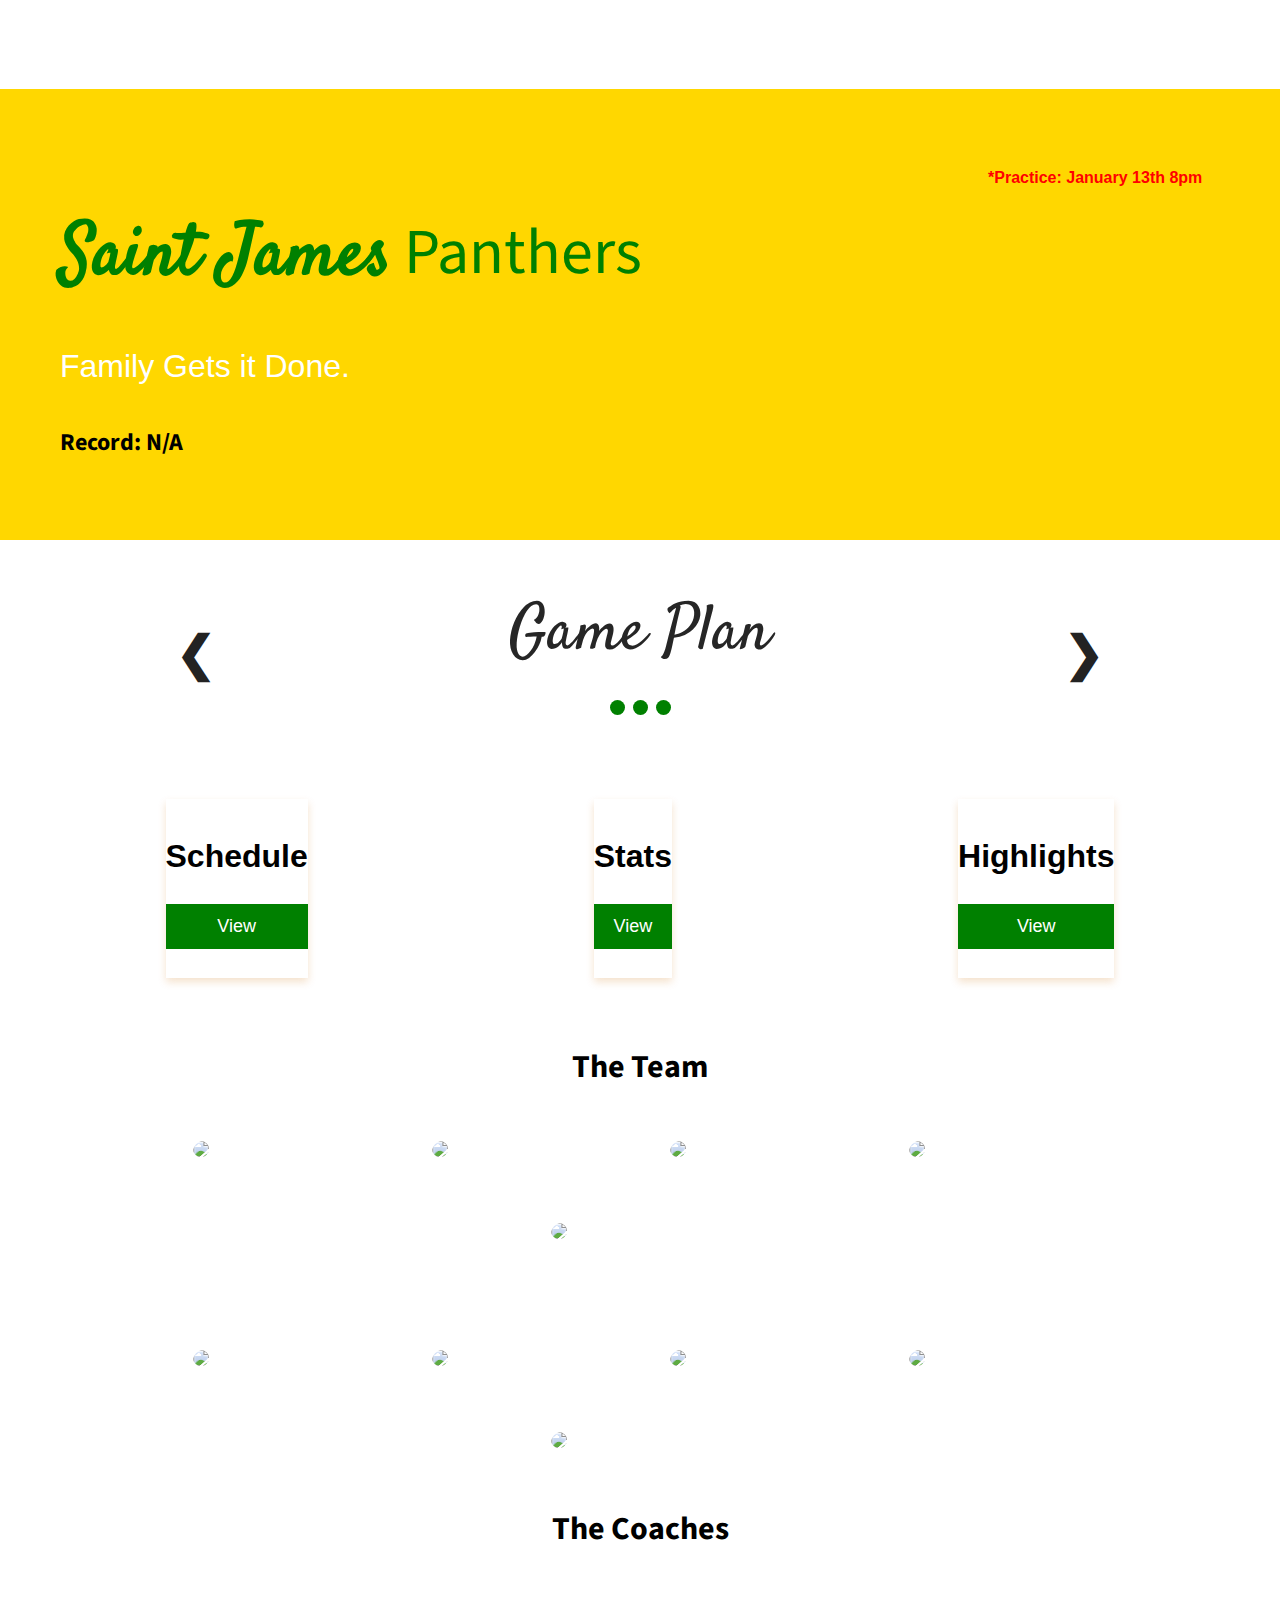
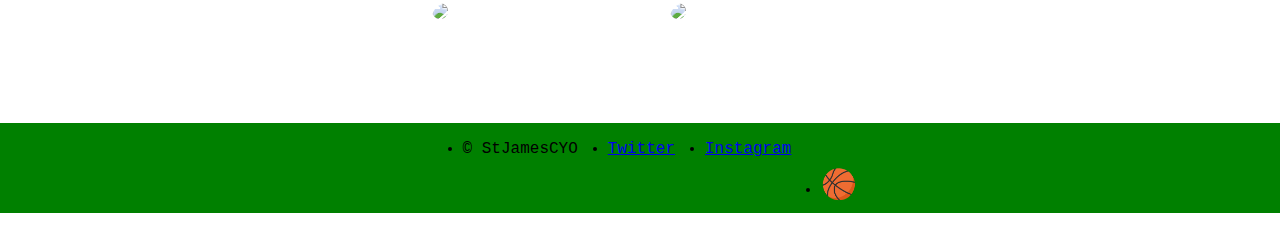
==== index.html @ 3bf1a320 "names/hero" ====
<!DOCTYPE html>
<html lang="en">

<head>
    <meta charset="UTF-8">
    <meta http-equiv="X-UA-Compatible" content="IE=edge">
    <meta name="viewport" content="width=device-width, initial-scale=1.0">
    <title>St. James CYO Basketball Official</title>
    <link rel="stylesheet" href= "style.css">
    <link rel="stylesheet" href="slider.css">
</head>

<body>
    <header>
        <div class="header">
          <img class="card_image" src="https://summermadnessleague.com/wp-content/uploads/sites/34/2019/05/Parkdale-HS-Panthers-Mascot-Logo.png" alt="" style="width:8%">
            <h1>St. James CYO Basketball</h1>

            <ul class="nav">
                <li><a href="#">Home</a></li>
                <li><a href="#">About</a></li>
                <li><a href="#">Portfolio</a></li>
            </ul>
        </div>

        <div class="hero">
            <div class="hero-inner">
               
                <h3> *Practice: January 13th 8pm</h3>
                <h1><span>Saint James</span> Panthers </h1>
                
                <p>
                  Family Gets it Done.
                </p>
                <h2> Record: N/A</h2>
                
            </div>
        </div>
    </header>

   
    <section class="customer-revs">
        <div class="rectangle"></div>
      
        
        <div class="slideshow-container">
      
         
          <h1><span>Game Plan</span></h1>
      
         
          <div class="mySlides">
            <div class="mySlidesContainer">
                <p>
                    Defense Formations
                  
            </p>
                  <a href="2Defense.html" class="button"> View</a>
                </div>
                
          </div>
      
          <div class="mySlides">
            <div class="mySlidesContainer">
              <p>
               Offensive Plays
              
              </p>
              <a href="3Offense.html" class="button">View</a>
            </div>
           
          </div>
      
          <div class="mySlides">
            <div class="mySlidesContainer">
              <p>
               Out of Bounds Plays</p>
                <a href="4OutofBounds.html" class="button">View</a>
                
            </div>
          </div>
      
          <!-- Next/prev buttons -->
          <a class="prev">&#10094;</a>
          <a class="next">&#10095;</a>
      
        </div><!-- END slidehow-container -->
      
        <!-- Dots/bullets/indicators -->
        <div class="dot-container">
          <span class="dot"></span>
          <span class="dot"></span>
          <span class="dot"></span>
        </div>
      
      </section>
     


    <section class="features">
        <div class="features-inner">
            <div class="row">
                <div class="card">
                    
                    <img class="card_image" src="https://www.northeastonsavingsbank.com/application/files/4315/8456/3054/nesb-convenience-icon-appointments.svg
                    " alt="" style="width:90%" >
                    <h1>Schedule</h1>
            
                    <a target="_blank" href="">
                    <p><button>View</button></p></a>
                  </div>
                  <div class="card">
                    <img class="card_image"src="https://www.pinclipart.com/picdir/big/354-3543570_scoreboard-png-scoreboard-clipart.png" alt="" style="width:100%">
                    <h1>Stats</h1>
                    <a target="_blank" href="">
                    <p><button>View</button></p></a>
                  </div>
                  <div class="card">
                    <img class="card_image" src="https://th.bing.com/th/id/R.0446440c4321bb36180e419c40fd950f?rik=fiIgaZZAdhFLGg&riu=http%3a%2f%2fclipart-library.com%2fimages_k%2fbasketball-with-transparent-background%2fbasketball-with-transparent-background-15.png&ehk=sKdvXQJf5zB4phJJC3YO1Y0he3dqjzRdxwZurwhMkBY%3d&risl=&pid=ImgRaw&r=0&sres=1&sresct=1" alt="" style="width:100%">
                    <h1>Highlights</h1>
                    <a target="_blank" href="7Highlights.html">
                    <p><button>View</button></p></a>
                  </div>
            </div>

           

            <div class="row 2">
              <h1>The Team</h1>
            
              <div class="-fx-image-gal"> 
                <div class="-fx-gal-item">
                  <div class="-fx-gal-image-thumb" tabindex="1">
                    <img src="https://www.coolgenerator.com/Data/Textdesign/202201/c344b4a043399e404a06c27b4f324fd9.png" />
                  </div>
                  <div class="-fx-gal-image-big">
                    <img src="https://www.coolgenerator.com/Data/Textdesign/202201/c344b4a043399e404a06c27b4f324fd9.png" />
                  </div>
                </div>
      
                <div class="-fx-gal-item">
                  <div class="-fx-gal-image-thumb" tabindex="1">
                    <img src="https://www.coolgenerator.com/Data/Textdesign/202201/8a29747d5e1acd0eb8bf1c7dff9ac7dc.png" />
                  </div>
                  <div class="-fx-gal-image-big">
                    <img src="https://www.coolgenerator.com/Data/Textdesign/202201/8a29747d5e1acd0eb8bf1c7dff9ac7dc.png" />
                  </div>
                </div>
              
                <div class="-fx-gal-item">
                  <div class="-fx-gal-image-thumb" tabindex="1">
                    <img src="https://www.coolgenerator.com/Data/Textdesign/202201/a9173fcc52161caa69f22e37ed0d70f6.png" />
                  </div>
                  <div class="-fx-gal-image-big">
                    <img src="https://www.coolgenerator.com/Data/Textdesign/202201/a9173fcc52161caa69f22e37ed0d70f6.png" />
                  </div>
                </div>
              
                <div class="-fx-gal-item">
                  <div class="-fx-gal-image-thumb" tabindex="1">
                    <img src="https://www.coolgenerator.com/Data/Textdesign/202201/b64840ed8d828dd4eed055bd5e0bbf54.png" />
                  </div>
                  <div class="-fx-gal-image-big">
                    <img src="https://www.coolgenerator.com/Data/Textdesign/202201/b64840ed8d828dd4eed055bd5e0bbf54.png" />
                  </div>
                </div>
              
                <div class="-fx-gal-item">
                  <div class="-fx-gal-image-thumb" tabindex="1">
                    <img src="https://www.coolgenerator.com/Data/Textdesign/202201/f78e5ebb351f420410c3709932bf650b.png" />
                  </div>
                  <div class="-fx-gal-image-big">
                    <img src="https://www.coolgenerator.com/Data/Textdesign/202201/f78e5ebb351f420410c3709932bf650b.png" />
                  </div>
                </div>
              
               
                </div>
               
              </div>
              
              <div class="-fx-image-gal"> 
                <div class="-fx-gal-item">
                  <div class="-fx-gal-image-thumb" tabindex="1">
                    <img src="https://www.coolgenerator.com/Data/Textdesign/202201/a3b773dc6c5765044dbc3eafc2b122b1.png" />
                  </div>
                  <div class="-fx-gal-image-big">
                    <img src="https://www.coolgenerator.com/Data/Textdesign/202201/a3b773dc6c5765044dbc3eafc2b122b1.png" />
                  </div>
                </div>
      
                <div class="-fx-gal-item">
                  <div class="-fx-gal-image-thumb" tabindex="1">
                    <img src="https://www.coolgenerator.com/Data/Textdesign/202201/494bcc5bf12e69fcb61c88ea4aeacb8c.png" />
                  </div>
                  <div class="-fx-gal-image-big">
                    <img src="https://www.coolgenerator.com/Data/Textdesign/202201/494bcc5bf12e69fcb61c88ea4aeacb8c.png" />
                  </div>
                </div>
              
                <div class="-fx-gal-item">
                  <div class="-fx-gal-image-thumb" tabindex="1">
                    <img src="https://www.coolgenerator.com/Data/Textdesign/202201/5e57d3a1301b021139132a69278ba1b5.png" />
                  </div>
                  <div class="-fx-gal-image-big">
                    <img src="https://www.coolgenerator.com/Data/Textdesign/202201/5e57d3a1301b021139132a69278ba1b5.png" />
                  </div>
                </div>
              
                <div class="-fx-gal-item">
                  <div class="-fx-gal-image-thumb" tabindex="1">
                    <img src="https://www.coolgenerator.com/Data/Textdesign/202201/503626f5a85588b4dbcaca177fe2f105.png" />
                  </div>
                  <div class="-fx-gal-image-big">
                    <img src="https://www.coolgenerator.com/Data/Textdesign/202201/503626f5a85588b4dbcaca177fe2f105.png" />
                  </div>
                </div>
              
                <div class="-fx-gal-item">
                  <div class="-fx-gal-image-thumb" tabindex="1">
                    <img src="https://www.coolgenerator.com/Data/Textdesign/202201/13d582c09e721e48bdb27e078a6993e6.png" />
                  </div>
                  <div class="-fx-gal-image-big">
                    <img src="https://www.coolgenerator.com/Data/Textdesign/202201/13d582c09e721e48bdb27e078a6993e6.png" />
                  </div>
                </div>
              
               
                </div>
              
              </div>
            <center><h1>The Coaches</h1></center>  
              <div class="-fx-image-gal"> 
                <div class="-fx-gal-item">
                  <div class="-fx-gal-image-thumb" tabindex="1">
                    <img src="https://www.coolgenerator.com/Data/Textdesign/202201/fb715a381c1007aef76ed14198a57ebf.png" />
                  </div>
                  <div class="-fx-gal-image-big">
                    <img src="https://pbs.twimg.com/media/FGlpJXbWUAIqkye?format=jpg&name=small" />
                  </div>
                </div>
      
                <div class="-fx-gal-item">
                  <div class="-fx-gal-image-thumb" tabindex="1">
                    <img src="https://www.coolgenerator.com/Data/Textdesign/202201/0b7cd3ca028429dffe44a362b3a5f3ab.png" />
                  </div>
                  <div class="-fx-gal-image-big">
                    <img src="https://pbs.twimg.com/media/FGlmGY5WQAo1qzp?format=jpg&name=small" />
                  </div>
                </div>
              
              <div style="height: 10vh"></div>
       
        
        </div>
    </section>

    <div class="footer">
        
        <div>
          <ul>
            
            <li>&copy StJamesCYO</li> 
            <li><a href="https://twitter.com/SaintJamesBBall">Twitter</a></li>
            <li><a href="https://www.instagram.com/sjs_cyo">Instagram</a></li>
           
            <li><p>🏀</p></li>
           
          </ul>
        </div>
    </div>

<script src="slider.js"></script>
</body>

</html>
---- style.css ----
@import url('https://fonts.googleapis.com/css2?family=Source+Sans+Pro:ital,wght@0,400;0,700;1,400&display=swap');
@import url('https://fonts.googleapis.com/css2?family=Festive&display=swap');


body {
    margin: 0;
    font-family: "Source Sans Pro", sans-serif;
    
  }
  
  .header {      
    display: flex;
    justify-content: space-between;
    align-items: center;
    flex-wrap: wrap;
    padding: 0 45px;
    background-color: #289348;
    color: #FFF;    
    
    background: linear-gradient(to top, rgba(0, 0, 0, 0)50%,rgba(0, 0, 0, 0)50%), url('https://www.irwinseating.com/imager/irwinseating-images_s3_amazonaws_com/Installations/Dover-HS/Dover-HS-8221_b948cd9fba3b3137e73f2e97524ef365.jpg');
    background-position: bottom;
    background-size: 15%;  
  }
  .logo {
    width: 15%; 
    margin: 30px;
    overflow: hidden;
    border-radius: 15px;
  }
  
  .nav a {
    color: #FFF;
    text-decoration: none;
    display: block;
    transition: all 0.3s ease-out;
  }
  
  .nav a:hover {
    color: #b2b7d8;
    transform: rotate(6deg);
  }
  
  .nav {      
    display: flex;
    list-style: none;
    margin: 0;
    padding: 0;
  }
  
  .nav li {
    margin-left: 20px;
  }
  
  .hero {
    display: flex;
    justify-content: center;
    background-color: #c5cae9;
    padding: 60px 45px;  
    background: linear-gradient(to top, rgba(0, 0, 0, 0)50%,rgba(0, 0, 0, 0)50%), url(https://koa.com/content/campgrounds/port-huron/events/22220eventc33024fa-c224-4518-ad15-cb9369655f47.png?crop=auto&width=800&height=530&cache=true); 
    background-position: center;
    background-size: contain;
    background-repeat: no-repeat;
    background-color: gold;
    
  }
  
  .hero-inner {
    /* max-width: 760px; */
    width: 1160px;
  }

  .hero-inner span {
    font-size: 4.5rem;
    font-weight: bold;
    color: green;
  }
  
  .hero h1 {
    font-weight: normal;
    font-size: 4rem;
    margin: 0;
    color: green;

  }
  
  .hero p {
    
    font-family: sans-serif;
    /* font-size: 1.18rem; */
    font-size: 2rem;
    line-height: 1.6;
    color:rgb(255, 255, 255);
    
  }
  .hero h3 {
    font-family: sans-serif;
    /* font-size: 1.18rem; */
    font-size: 1rem;
    line-height: 1.6;
    color: rgb(255, 0, 0);
    display: block;
  margin-left: 80%;
  }
  
  
  .button {
    display: inline-block;
    background-color: black;
    color: #FFF;
    text-decoration: none;
    padding: 12px 20px;
    border-radius: 8px;
    font-size: 1.18rem;    
    
  }
  
  .features {
    
    padding: 60px 45px;
    background-image: url('https://media.istockphoto.com/vectors/realistic-vertical-basketball-court-illustration-vector-id499754024?k=6&m=499754024&s=170667a&w=0&h=t-50KT_KLEWrKTsfLO6OPw4jH2O_cwh-d2oPPt1zd74=');
    
    background-position: center;
    background-size: cover;  
  }
  
  .features-inner {
    display: flex;
    flex-direction: column;
    row-gap: 45px;
    max-width: 1200px;
    margin: 0 auto;
  }
  
  .card {
    box-shadow: 0 4px 8px 0 rgba(204, 109, 0, 0.2);
    max-width: 300px;
    margin: auto;
    text-align: center;
    font-family: arial;
    
   
  }
  
  .price {
    color: black;
    font-size: 22px;
  }
  
  .card button {
    border: none;
    outline: 0;
    padding: 12px;
    color: white;
    background-color:green;
    text-align: center;
    cursor: pointer;
    width: 100%;
    font-size: 18px;
   
  }
  
  
  .card button:hover {
    opacity: 0.7;
  }
  .featured-item p {
    margin: 0;
    line-height: 1.6;
    color: #333;
  }
  
  
  
  
  

  .row {
    display: flex;
    flex-direction: row;
    flex-wrap: wrap;
    width: 100%;
    justify-content: space-evenly;
    column-gap: 45px;
  }
  
  .column {
    display: flex;
    flex-direction: column;
    flex-basis: 100%;
    /* margin-bottom: 45px; */
    /* column-gap: 45px; */
  }
  /* .column:nth-child(1){ margin-right: 50px;}
  .column:nth-child(2){ margin-right: 50px;} */

  
  
  /* below is just for demo styling */
  
  

  .-fx-image-gal {
    display: flex;
    flex-wrap: wrap;
    justify-content: center;
    width: 100%; 
    margin: 0px auto;
   
  }
  .-fx-gal-item {
    width: 15%; 
    margin: 30px;
    overflow: hidden;
    border-radius: 15px;
    
  }
  .-fx-image-gal2 {
    display: flex;
    flex-wrap: wrap;
    flex-direction: column;
    justify-content: center;
    width: 100%; 
    align-items: center;
   
  }
  .-fx-gal-item2 {
    width: 25%; 
    margin: 30px;
    overflow: hidden;
    border-radius: 15px;
    
  }
  .-fx-gal-image-thumb img {
    width: 100%;
    border-radius: 15px;
    cursor: pointer;
    -webkit-filter: grayscale(10%);
    -moz-filter: grayscale(10%);
    filter: grayscale(10%);
    transition: all 0.3s ease;
    
  }
 
  
  .-fx-gal-image-thumb:hover img {
    width: 100%;
    cursor: pointer;
    -webkit-filter: grayscale(0%);
    -moz-filter: grayscale(0%);
    filter: grayscale(0%);
   
    transform: scale(1.2);
    transition: all 0.5s ease;
  }
  
  .-fx-gal-image-thumb:focus + .-fx-gal-image-big {
    display: block;
  }
  
  .-fx-gal-image-big {
    display: none;
    position: fixed;
    top: 0;
    left: 0;
    background-color: rgba(5, 10, 15, 0.8);
    overflow: hidden;
    height: 100vh;
    width: 100vw;
    z-index: 999;
    transition: all 0.3s ease;
  }
  
  .-fx-gal-image-big img {
    max-width: 90vw;
    position: relative;
    box-shadow: 0px 0px 800px 40px rgba(0, 0, 0, 0.9);
    left: 50%;
    top: 50%;
    transform: translate(-50%, -50%);
  }
  
  
  .footer {
    display: flex;
    align-content: space-between;
    height: 10vh;
    width: 100%;
    background-color: green;
    line-height: 1.3;
    font-family: Menlo, monospace;
    justify-content: center;
   
  }
  .footer ul { display: flex;
    align-content: space-between;
    height: 10vh;
    width: 100%;
    gap: 30px;

  }

  
  @keyframes wave-animation {
    0%,
    100% {
      transform: rotate(0deg);
    }
    25% {
      transform: rotate(20deg);
    }
    75% {
      transform: rotate(-15deg);
    }
  }
---- slider.css ----
@import url("https://fonts.googleapis.com/css2?family=Arvo&family=Open+Sans&display=swap");
@import url("https://fonts.googleapis.com/css2?family=Satisfy&display=swap");

/* html,
body {
  width: 100%;
  margin: 0;
  padding: 0;
  font-family: "Arvo", serif;
} */

/* body {
  background: #f73c57;
} */

.customer-revs h1 {
  display: flex;
  font-size: 2.5rem;
  text-align: left;
  font-weight: 400;
  color: #000000;
  margin: 3rem 0 0 0;
  justify-content: space-around;
  align-content: center;
}

h1 span {
  font-family: "Satisfy", cursive;
  font-size: 4rem;
  color: #262626;
}

p,
q {
  font-size: 1.8rem;
}

q {
  font-weight: 500;
  line-height: 1.5rem;
}

p {
  color: #0e0d0d;
}

.customer-revs {
  margin: 0 auto 0 auto;
  width: 100%;
  font-family: "Arvo", serif;
  position: relative;
  overflow: hidden;
  background-image: url('https://media.istockphoto.com/vectors/realistic-vertical-basketball-court-illustration-vector-id499754024?k=6&m=499754024&s=170667a&w=0&h=t-50KT_KLEWrKTsfLO6OPw4jH2O_cwh-d2oPPt1zd74=');
  background-size: 100% 249.5vh;
  background-position: top;
}


/* slideshow container */
.slideshow-container {
  position: relative;
  width: 60rem;
  max-width: 80%;
  margin: 0 auto;
}

/* Slides */
.mySlides {
  display: none;
  padding: 2rem 5rem 0 5rem;
  text-align: center;
}

.mySlidesContainer {
  min-height: 5rem;
  padding: 3.5rem 2.5rem 2rem 3.5rem;
  background: green;
}

/* next & previous buttons */
.prev,
.next {
  cursor: pointer;
  position: absolute;
  top: 55%;
  width: auto;
  margin-top: -1.875rem;
  padding: 1rem;
  color: #232323;
  font-weight: bold;
  font-size: 3rem;
  border-radius: 3px;
  user-select: none;
  transition: 0.4s;
}

/* position the "next button" to the right */
.next {
  position: absolute;
  right: 0;
  border-radius: 3px;
}

/* on hover, add a black bg color with a little bit see-through */
.prev:hover,
.next:hover {
  background-color: #000; /* fallback color */
  background-color: rgba(0, 0, 0, 0.8);
  color: gold;
  text-decoration: none;
}

/* the dot/bullet/indicator container */
.dot-container {
  text-align: center;
  padding:  1.25rem;
}

/* the dots/bullets/indicators */
.dot {
  height: 0.9375rem;
  width: 0.9375rem;
  margin: 0 2px;
  background-color: green;
  border-radius: 50%;
  display: inline-block;
  transition: background-color 0.4s ease;
}

/* add bg color to the active dot/circle */
.active {
  background-color: gold;
}
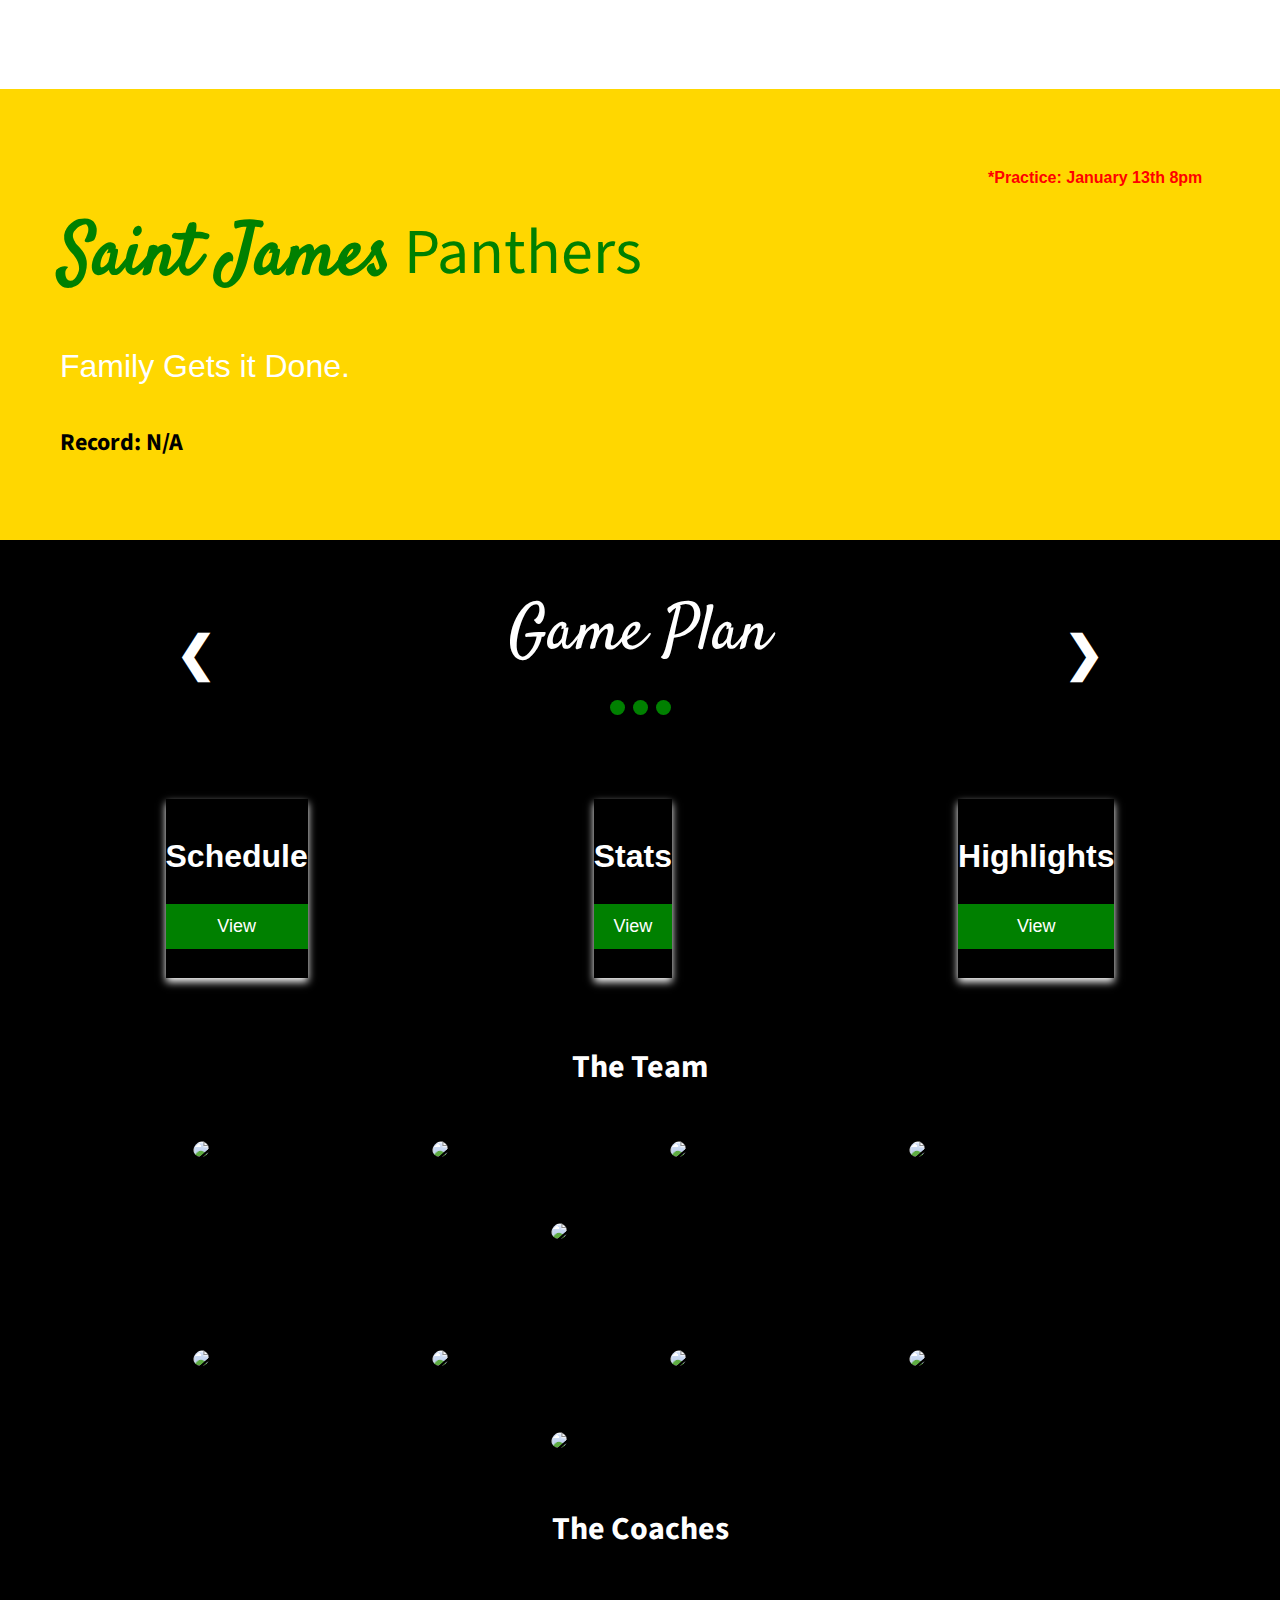
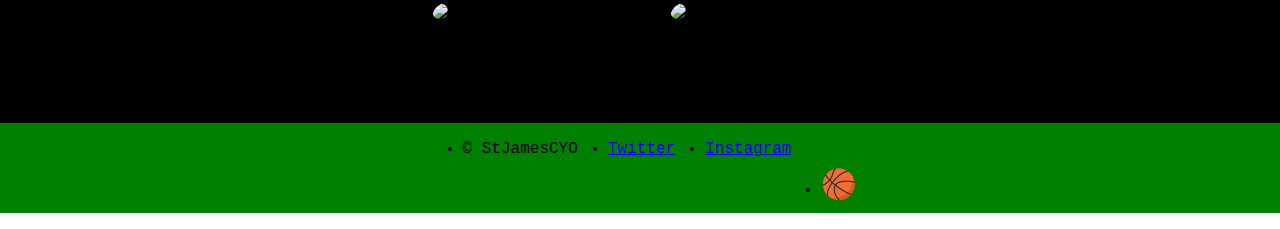
==== commit 0eddb1fb: "background" ====
--- a/index.html
+++ b/index.html
@@ -1,6 +1,6 @@
 <!DOCTYPE html>
 <html lang="en">
-
+  <meta name="viewport" content="width=device-width, initial-scale=1.0">
 <head>
     <meta charset="UTF-8">
     <meta http-equiv="X-UA-Compatible" content="IE=edge">
@@ -242,7 +242,7 @@
       
                 <div class="-fx-gal-item">
                   <div class="-fx-gal-image-thumb" tabindex="1">
-                    <img src="https://www.coolgenerator.com/Data/Textdesign/202201/0b7cd3ca028429dffe44a362b3a5f3ab.png" />
+                    <img src="https://www.coolgenerator.com/Data/Textdesign/202201/18ca370720fccc333da71b4265feb071.png" />
                   </div>
                   <div class="-fx-gal-image-big">
                     <img src="https://pbs.twimg.com/media/FGlmGY5WQAo1qzp?format=jpg&name=small" />
--- a/style.css
+++ b/style.css
@@ -7,7 +7,13 @@
     font-family: "Source Sans Pro", sans-serif;
     
   }
-  
+  h1 {
+    display: block;
+    font-size: 2em;
+  
+    font-weight: bold;
+    color: #FFF;
+}
   .header {      
     display: flex;
     justify-content: space-between;
@@ -80,6 +86,7 @@
     font-size: 4rem;
     margin: 0;
     color: green;
+  
 
   }
   
@@ -117,7 +124,7 @@
   .features {
     
     padding: 60px 45px;
-    background-image: url('https://media.istockphoto.com/vectors/realistic-vertical-basketball-court-illustration-vector-id499754024?k=6&m=499754024&s=170667a&w=0&h=t-50KT_KLEWrKTsfLO6OPw4jH2O_cwh-d2oPPt1zd74=');
+    background-color: black;
     
     background-position: center;
     background-size: cover;  
@@ -132,7 +139,7 @@
   }
   
   .card {
-    box-shadow: 0 4px 8px 0 rgba(204, 109, 0, 0.2);
+    box-shadow: 0 4px 8px 0 rgb(255, 255, 255);
     max-width: 300px;
     margin: auto;
     text-align: center;
--- a/slider.css
+++ b/slider.css
@@ -27,7 +27,7 @@
 h1 span {
   font-family: "Satisfy", cursive;
   font-size: 4rem;
-  color: #262626;
+  color: white;
 }
 
 p,
@@ -50,7 +50,7 @@
   font-family: "Arvo", serif;
   position: relative;
   overflow: hidden;
-  background-image: url('https://media.istockphoto.com/vectors/realistic-vertical-basketball-court-illustration-vector-id499754024?k=6&m=499754024&s=170667a&w=0&h=t-50KT_KLEWrKTsfLO6OPw4jH2O_cwh-d2oPPt1zd74=');
+ background-color: black;
   background-size: 100% 249.5vh;
   background-position: top;
 }
@@ -86,7 +86,7 @@
   width: auto;
   margin-top: -1.875rem;
   padding: 1rem;
-  color: #232323;
+  color: white;
   font-weight: bold;
   font-size: 3rem;
   border-radius: 3px;
@@ -104,8 +104,8 @@
 /* on hover, add a black bg color with a little bit see-through */
 .prev:hover,
 .next:hover {
-  background-color: #000; /* fallback color */
-  background-color: rgba(0, 0, 0, 0.8);
+  background-color: white; /* fallback color */
+  background-color: green;
   color: gold;
   text-decoration: none;
 }
@@ -132,3 +132,4 @@
   background-color: gold;
 }
 
+
